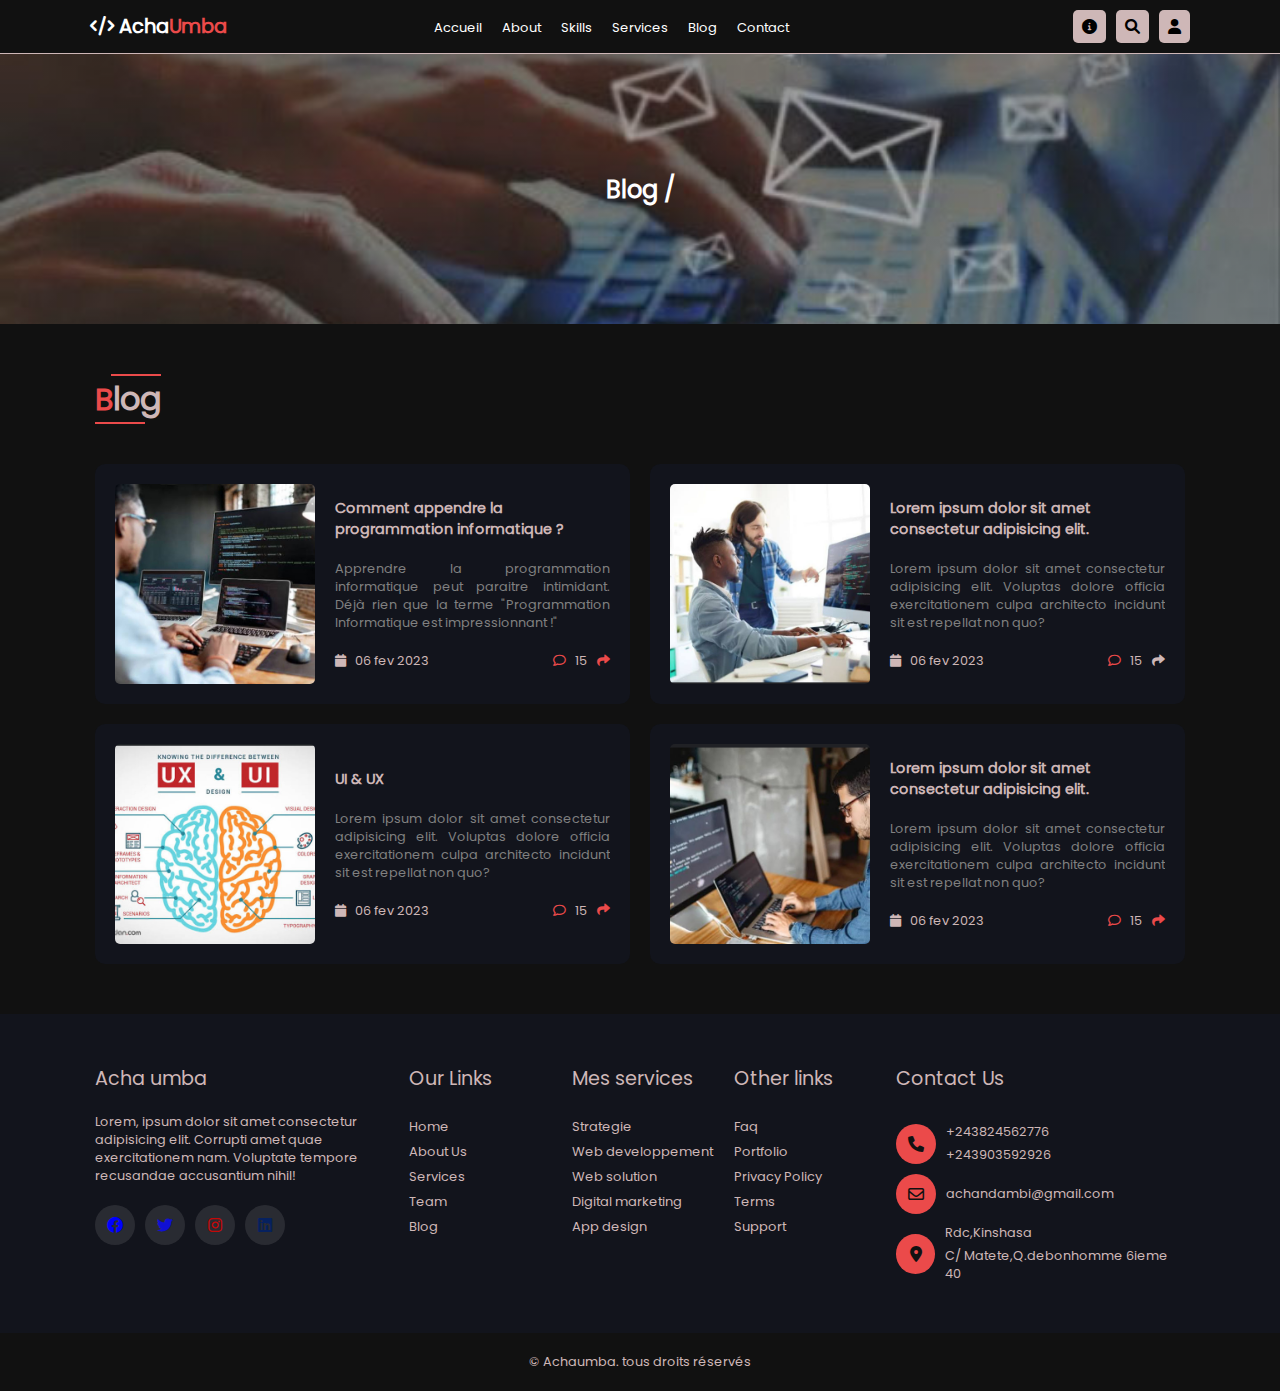
==== pages/blog.html @ 31c4b5e5 "mon site complet" ====
<html lang="en">
<head>
    <meta charset="UTF-8">
    <meta http-equiv="X-UA-Compatible" content="IE=edge">
    <meta name="viewport" content="width=device-width, initial-scale=1.0">
    <title>ACHA UMBA|TECH|Blog</title>
    <link rel="stylesheet" href="./../Font-Awesome-6.x/css/all.css">
    <link rel="stylesheet" href="./../styles/about.css">
    <link rel="stylesheet" href="./../styles/blog.css">
    <link rel="stylesheet" href="./../styles/style.css">
</head>
<body>
    <nav id="nav">
        <a href="./index.html"><h2><i class="fas fa-code"></i>&nbsp;Acha<span class="red">Umba</span></h2></a>
        <ul class="navUl">
            <li class="navbarLi"><a href="./../index.html" class="navLi"> Accueil</a></li>
            <li class="navbarLi"><a href="./about.html" class="navLi">About</a></li>
            <li class="navbarLi"><a href="./skills.html" class="navLi">Skills</a></li>
            <li class="navbarLi"><a href="./service.html" class="navLi">Services</a></li>
            <li class="navbarLi"><a href="./blog.html" class="navLi">Blog</a></li>
            <li class="navbarLi"><a href="./contact.html" class="navLi">Contact</a></li>
            <i class="fa fa-xmark icons-bar xmark"></i>
        </ul>
        <div class="header-right">
            <div class="header-right-row icons-bar">
                <i class="fas fa-bars icons-bar user" id="bars"></i>
            </div>
            <div class="header-right-row">
                <i class="fas fa-info-circle user icon-info-circle"></i>
            </div>
            <div class="header-right-row">
                <i class="fas fa-search user"></i>
            </div>
            <div class="header-right-row">
                <i class="fas fa-user user"></i>
            </div>
        </div>
    </nav>
    <div class="header-login">
        <i class="fa fa-xmark login-xmark"></i>
        <div class="login-wrapper">
            <h2 class="login-h2">LOGIN</h2>
            <input type="text" class="login-input" placeholder="nom..">
            <input type="text" class="login-input" placeholder="mot de passe..">
            <input type="submit" class="login-input submit" value="Envoyer">
            <div class="login-rowSRadio">
                <div class="login-radio">
                    <input type="checkbox" id="check">
                    <P id="check">Remember Me</P>
                </div>
                <span class="login-span" >Forget Passeword <a href="">Click here</a></span>
                <span class="login-span">Don't Have An Account <a href="">Register Now</a></span>
            </div>
        </div>
    </div>
    <div class="top-info">
        <i class="fa fa-xmark icon-xmark"></i>
        <div class="top-info-rows">
            <div class="top-icons">
                <i class="fas fa-phone"></i>
            </div>
            <h3 class="top-info-h3">Nos numeros</h3>
            <p class="info-num">+24380000000</p>
            <p class="info-num">+24380000000</p>
        </div>

        <div class="top-info-rows">
            <div class="top-icons">
                <i class="fas fa-envelope"></i>
            </div>
            <h3 class="top-info-h3">Email Adresse</h3>
            <p class="info-num">achandambi@gmail.com</p>
            <p class="info-num">achandambi@gmail.com</p>
        </div>

        <div class="top-info-rows">
            <div class="top-icons">
                <i class="fas fa-location-dot"></i>
            </div>
            <h3 class="top-info-h3">Adresse</h3>
            <p class="info-num">Matete, debonhomme 40</p>
            <p class="info-num">+24380000000</p>
        </div>
        <div class="top-info-icons">
            <div class="top-icons">
                <i class="fab fa-facebook"></i>
            </div>
            <div class="top-icons">
                <i class="fab fa-instagram"></i>
            </div>
            <div class="top-icons">
                <i class="fab fa-twitter"></i>
            </div>
            <div class="top-icons">
                <i class="fab fa-youtube"></i>
            </div>
        </div>
    </div>
</div>

    <div class="about2">
        <a href="./../index.html" class="about2-accueil">Blog /</a>
    </div>
    <section class="blog">
        <div class="blog-container section">
            <div class="apropos-top">
                <h1 class="aproposH2">Blog</h1>
            </div>
            <div class="blog-wrapper">
                <div class="blog-rows">
                    <div class="blog-left">
                        <img src="./../assets/blog1.jpg" alt="" class="blog-img">
                    </div>
                    <div class="blog-right">
                        <h2 class="blog-h2">Comment appendre la programmation informatique ?
                        </h2>

                        <p class="blog-desc">
                            Apprendre la programmation informatique peut paraitre intimidant. Déjà rien que la terme "Programmation Informatique est impressionnant !"
                        </p>
                        <div class="blog-right-row">
                            <div class="right-row-left">
                                <i class="fa fa-calendar"></i>&nbsp;&nbsp;
                                06 fev 2023
                            </div>
                            <div class="right-row-right">
                                <div class="blog-comment">
                                    <i class="fa-regular fa-comment red"></i>&nbsp;&nbsp;
                                    15
                                </div>
                                <i class="fas fa-share red"></i>
                            </div>
                        </div>
                    </div>
                </div>
                <div class="blog-rows">
                    <div class="blog-left">
                        <img src="./../assets/blog2.jpg" alt="" class="blog-img">
                    </div>
                    <div class="blog-right">
                        <h2 class="blog-h2">Lorem ipsum dolor sit amet consectetur adipisicing elit.
                        </h2>

                        <p class="blog-desc">Lorem ipsum dolor sit amet consectetur adipisicing elit. Voluptas dolore officia exercitationem culpa architecto incidunt sit est repellat non quo?
                        </p>
                        <div class="blog-right-row">
                            <div class="right-row-left">
                                <i class="fa fa-calendar"></i>&nbsp;&nbsp;
                                06 fev 2023
                            </div>
                            <div class="right-row-right">
                                <div class="blog-comment">
                                    <i class="fa-regular fa-comment red"></i>&nbsp;&nbsp;
                                    15
                                </div>
                                <i class="fas fa-share"></i>
                            </div>
                        </div>
                    </div>
                </div>
                <div class="blog-rows">
                    <div class="blog-left">
                        <img src="./../assets/blog3.jpg" alt="" class="blog-img">
                    </div>
                    <div class="blog-right">
                        <h2 class="blog-h2">UI & UX
                        </h2>

                        <p class="blog-desc">Lorem ipsum dolor sit amet consectetur adipisicing elit. Voluptas dolore officia exercitationem culpa architecto incidunt sit est repellat non quo?
                        </p>
                        <div class="blog-right-row">
                            <div class="right-row-left">
                                <i class="fa fa-calendar"></i>&nbsp;&nbsp;
                                06 fev 2023
                            </div>
                            <div class="right-row-right">
                                <div class="blog-comment">
                                    <i class="fa-regular fa-comment red"></i>&nbsp;&nbsp;
                                    15
                                </div>
                                <i class="fas fa-share red"></i>
                            </div>
                        </div>
                    </div>
                </div>
                <div class="blog-rows">
                    <div class="blog-left">
                        <img src="./../assets/blog4.jpg" alt="" class="blog-img">
                    </div>
                    <div class="blog-right">
                        <h2 class="blog-h2">Lorem ipsum dolor sit amet consectetur adipisicing elit.
                        </h2>

                        <p class="blog-desc">Lorem ipsum dolor sit amet consectetur adipisicing elit. Voluptas dolore officia exercitationem culpa architecto incidunt sit est repellat non quo?
                        </p>
                        <div class="blog-right-row">
                            <div class="right-row-left">
                                <i class="fa fa-calendar"></i>&nbsp;&nbsp;
                                06 fev 2023
                            </div>
                            <div class="right-row-right">
                                <div class="blog-comment">
                                    <i class="fa-regular fa-comment red"></i>&nbsp;&nbsp;
                                    15
                                </div>
                                <i class="fas fa-share red"></i>
                            </div>
                        </div>
                    </div>
                </div>
            </div>
        </div>
    </section>
    <!--Footer -->
    <footer>
        <div class="footer section">
            <div class="footer-left">
                <h2 class="footer-h2">Acha umba</h2>
                <p class="footer-desc">Lorem, ipsum dolor sit amet consectetur adipisicing elit. Corrupti amet quae exercitationem nam. Voluptate tempore recusandae accusantium nihil!
                </p>
                <div class="footer-left-row">
                    <div class="footer-left-icons">
                        <i class="fab fa-facebook footer-icon1 face"></i>
                    </div>
                    <div class="footer-left-icons">
                        <i class="fab fa-twitter footer-icon1 twitter" ></i>
                    </div>
                    <div class="footer-left-icons">
                        <i class="fab fa-instagram footer-icon1 insta"></i>
                    </div>
                    <div class="footer-left-icons">
                        <i class="fab fa-linkedin linke footer-icon1"></i>
                    </div>
                </div>
            </div>
            <div class="footer-center">
                <h2 class="footer-h2">Our Links</h2>
                <ul class="footer-ul">
                    <li><a href="" class="footerLi">Home</a></li>
                    <li><a href="" class="footerLi">About Us</a></li>
                    <li><a href="" class="footerLi">Services</a></li>
                    <li><a href="" class="footerLi">Team</a></li>
                    <li><a href="" class="footerLi">Blog</a></li>
                </ul>
            </div>
            <div class="footer-center1">
                <h2 class="footer-h2">Mes services</h2>
                <ul class="footer-ul">
                    <li><a href="" class="footerLi">Strategie</a></li>
                    <li><a href="" class="footerLi">Web developpement</a></li>
                    <li><a href="" class="footerLi">Web solution</a></li>
                    <li><a href="" class="footerLi">Digital marketing</a></li>
                    <li><a href="" class="footerLi">App design</a></li>
                </ul>
            </div>
            <div class="footer-center2">
                <h2 class="footer-h2">Other links</h2>
                <ul class="footer-ul">
                    <li><a href="" class="footerLi">Faq</a></li>
                    <li><a href="" class="footerLi">Portfolio</a></li>
                    <li><a href="" class="footerLi">Privacy Policy</a></li>
                    <li><a href="" class="footerLi">Terms</a></li>
                    <li><a href="" class="footerLi">Support</a></li>
                </ul>
            </div>
            <div class="footer-right">
                <h2 class="footer-h2">Contact Us</h2>
                <div class="footer-right-icons">
                    <div class="footer-rond-icon">
                        <i class="fa-solid fa-phone footer-icon"></i>
                    </div>
                    <div class="footer-num">
                        <span class="footer-span-num">+243824562776</span>
                        <span class="footer-span-num">+243903592926</span>
                    </div>
                </div>
                <div class="footer-right-icons">
                    <div class="footer-rond-icon">
                        <i class="fa-regular fa-envelope footer-icon"></i>
                    </div>
                    <div class="footer-num">
                        <span class="footer-span-num">achandambi@gmail.com</span>
                    </div>
                </div>
                <div class="footer-right-icons">
                    <div class="footer-rond-icon">
                        <i class="fa fa-location-dot footer-icon red"></i>
                    </div>
                    <div class="footer-num">
                        <span class="footer-span-num">Rdc,Kinshasa</span>
                        <span class="footer-span-num">C/ Matete,Q.debonhomme 6ieme 40</span>
                    </div>
                </div>
            </div>
        </div>
        <div class="footer-bottom">
            <p class="footer-copy">&#169 Achaumba. tous droits réservés</p>
        </div>
     </footer>
    <script src="./../js/script.js"></script> 
</body>
</html>
---- styles/about.css ----
.about2{
    height: 30%;
    display: flex;
    align-items: center;
    justify-content: center;
    background: linear-gradient(rgba(0, 0, 0, 0.384), rgba(0, 0, 0, 0.322) ), url('./../assets/about.jpg') no-repeat;
    background-position: center;
    background-size: cover;
}
.about2-accueil{
    font-size: 1.5rem;
    font-weight: 700;
    color: var(--white);
}
.about2-accueil:hover{
    color: var(--first-color);
}
.about2-container{
    margin: 50px 0;
}
---- styles/blog.css ----
.blog-wrapper{
    display: grid;
    grid-template-columns: repeat(2, 1fr);
    gap: 20px;
}
.blog-rows{
    display: flex;
    align-items: center;
    gap: 20px;
    padding: 20px;
    background: #12141c;
    border-radius: 10px;
    cursor: pointer;
}
.blog-img{
    height: 200px;
    width: 200px;
    object-fit: cover;
    border-radius: 5px;
}
.blog-right{
    display: flex;
    flex-direction: column;
    gap: 20px;
}
.blog-h2{
    font-size: .9rem;
    color: var(--text-color);
}
.blog-desc{
    font-size: .8rem;
    text-align:justify;
    color: gray;
    display: -webkit-box;
    -webkit-line-clamp: 5;
    -webkit-box-orient: vertical;
    overflow: hidden;
}
.blog-right-row{
    display: flex;
    align-items: center;
    justify-content: space-between;
}
.right-row-left{
    color: var(--text-color);
    font-size: .8rem;
}
.right-row-right{
    color: var(--text-color);
    font-size: .8rem;
    display: flex;
    align-items: center;
    gap: 10px;
}


@media screen and (max-width: 768px){
    .blog-rows{
        display: flex;
        flex-direction: column;
        align-items: center;
        gap: 20px;
        padding: 20px;
        background: #12141c;
        border-radius: 10px;
    }
    .blog-img{
        height: 200px;
        width: 290px;
        object-fit: cover;
        border-radius: 5px;
    }
}
@media screen and (max-width: 568px){
    .blog-rows{
        padding: 10px;
    }
    .blog-img{
        width: 200px;

    }
}
@media screen and (max-width: 414px){
    .blog-wrapper{
        grid-template-columns: repeat(1, 1fr);
    }
    .blog-img{
        width: 320px;

    }
    .blog-rows{
        padding: 20px;
    }
}
---- styles/style.css ----
@font-face {
    font-family: "Poppins";
    src: url("./../fonts/Poppins-Regular.ttf");
}

*{
    padding: 0;
    margin: 0;
    box-sizing: border-box;
    font-family: 'Poppins';
}

:root{
    --first-color : #eb4a4a;
    --text-color: rgb(206, 183, 183);
    --bg: #111;
   --white: #fff;

    --font-text: 13px;
}

h1,h3{
    color: var(--text-color);
}
p{
    color: var(--text-color);
}
body{
    background: var(--bg);
}
a{
    text-decoration: none;
}
ul{
    list-style: none;
}
img{
    width: 100%;
    height: auto;
}
.red{
    color: var(--first-color);
}
.noir{
    color: var(--bg);
}
.section{
    width: 100%;
    max-width: 1090px;
    margin: 0 auto;
    padding: 50px 0;
    overflow: hidden;
}
header{
    overflow: hidden;
    width: 100%;
    position: relative;
}
.header-container::before{
    content: '';
    position: absolute;
    left:0;
    top: -50;
    width: 100px;
    height: 100px;
    background: var(--first-color);
    border-radius: 50%;
}
.header-container::after{
    content: '';
    position: absolute;
    right:0;
    top: -50;
    width: 100px;
    height: 100px;
    border-radius: 50%;
    background: var(--first-color);
}
.header-container{
    max-width: 1090px;
    margin: 0 auto;
    color: var(--text-color);
}
nav{
    display: flex;
    align-items: center;
    justify-content: space-between;
    padding: 10px 90px;
    border-bottom: 0.7px solid var(--text-color);
    position: sticky;
    top: 0;
    background: var(--bg);
    z-index: 122;
}
nav.navbar{
    background: var(--first-color);
    color: var(--bg);
    transition: 0.4s;
}
nav h2{
    color: var(--white);
}
.navUl{
    display: flex;
    align-items: center;
    gap: 20px;
    width: 20%;
}
.navLi{
    color: var(--white)!important;
    font-size: 13px;
    padding: 10px 0;
    transition: .5s;
}
.navLi:hover{
    border-bottom: 2px solid var(--first-color);
}
a{
    color: var(--white);
    font-size: 13px;
}
.header-right{
    display: flex;
    align-items: center;
    justify-content: flex-end;
    gap: 10px;
    width: 30%;
}
.header-right-row{
    background: var(--text-color);
    padding: 4px;
    border-radius: 5px;
}
.user{
    font-size: 15px;
    padding: 5px;
    cursor: pointer;
}
.xmark{
    display: none;
}
.sign{
    padding: 8px 10px;
    background: var(--first-color);
    border-radius: 5px;
}
.icons-bar{
    display: none;
    cursor: pointer;
}

.navbar{
    background: var(--first-color);
    color: var(--white);
}

/*Login*/
.header-login{
    position:fixed;
    display: none;
    width: 100%;
    height: 100%;
    background: rgba(0, 0, 0, 0.664);
    z-index: 11;
    align-items: center;
    justify-content: center;
}
.toggleBtn{
    display: flex;
}
.login-xmark{
    position: absolute;
    top:50px;
    right: 50px;
    color: var(--first-color);
    font-size: 20px;
    cursor: pointer;
}
.login-xmark:hover{
    color: var(--white);
}
.login-wrapper{
    border-radius: 5px;
    width: 300px;
    background: var(--white);
    display: flex;
    flex-direction: column;
    padding: 20px;
    gap: 10px;
    border: 2px solid var(--first-color);
}
.login-wrapper .login-h2{
    font-size: 1.5rem;
    text-align: center;
}
.login-h2::first-letter{
    color: var(--first-color);
}
.login-input{
    padding: 6px 10px;
    outline: none;
    border: none;
    border-radius: 5px;
    border: 1px solid rgb(214, 211, 211);
    font-size: 11px;
}
.submit{
    background: var(--first-color);
    color: var(--white);
    cursor: pointer;
    height: 35px;
}
.submit:hover{
    background: transparent;
    border: 1px solid var(--first-color);
    color: var(--first-color);
}
.login-rowSRadio{
    display: flex;
    flex-direction: column;
    gap: 5px;
}
.login-radio{
    display: flex;
    align-items: center;
    gap: 5px;
    cursor: pointer;
}
.login-radio p{
    font-size: 10px;
    color: #000;
}
.login-rowSRadio p,.login-span{
    font-size: 10px;
    color: gray;
}
.login-rowSRadio a{
    color: #000;
    font-weight: 500;
    text-decoration:underline;
}
.login-rowSRadio a:hover{
    color:red;
}

/*Info*/
.top-info{
    position: fixed;
    width: 50%;
    height:100vh;
    top: 0px;
    right: 0;
    background:var(--first-color);
    display: none;
    flex-direction: column;
    align-items: center;
    justify-content: center;
    transition: .5s;
    z-index: 11;
}
.topInfo.icon-info-circleUp{
    display: flex;
}
.icon-xmark{
    position: absolute;
    top: 70px;
    right: 20px;
    cursor: pointer;
    color: black;
}
.icon-xmark:hover{
    color: var(--white);
}
.top-info-rows{
    display: flex;
    flex-direction: column;
    align-items: center;
    padding-top: 20px;
}
.top-info-h3{
    font-size: 1.2rem;
    color: var(--bg);
}
.info-num{
    color: var(--white);
    font-size: 13px;
    line-height: 2;
    letter-spacing: 1;
}
.top-info-icons{
    display: flex;
    justify-content: center;
    width: 100%;
    gap: 10px;
    margin: 10px 0;
}
.top-icons{
    padding: 10px;
    background: rgba(128, 128, 128, 0.185);
    border-radius: 5px;
    cursor: pointer;
}

/*Header*/
.header-center{
    display: flex;
    gap: 40px;
    height: 90%;
    align-items: center;
}
.header-center-left{
    flex: 1;
    width: 100%;
    display: flex;
    flex-direction: column;
    justify-content: center;
    gap: 25px;
}
.header-h1{
    letter-spacing: 5;
    position: relative;
}
.header-h1::before{
    content: '';
    position: absolute;
    left: 35%;
    top: 65%;
    height: 2px;
    width: 35%;
    background: var(--first-color);
}
.header-h2{
    color: rgb(193, 233, 193);
    letter-spacing: 1.5;
    height: 60px;
}
.header-desc{
    font-size: 14px;
    line-height: 1.7;
    letter-spacing: 1.5;
    text-align: justify;
    color: rgb(206, 183, 183);
}
.header-desc::first-letter{
    font-size: 20px;
    color: var(--first-color);
    font-weight: 600;
}
.header-rows{
    display: flex;
    align-items: center;
    gap: 20px;
}
.header-btn{
    padding: 10px;
    background: var(--first-color);
    width: 160px;
    display: flex;
    align-items: center;
    justify-content: center;
    border-radius: 5px;
    gap: 10px;
    font-size: 13px;
    color: var(--white);
}
.header-icons-rows{
    display: flex;
    align-items: center;
    justify-content: space-between;
}
.header-icon{
    display: flex;
    align-items: center;
    gap: 10px;
}
.face{
    color: blue;
    font-size: 30px;
}
.tube{
    color: var(--first-color);
    font-size: 30px;
}
.twitter{
    color:rgb(16, 16, 212);
    font-size: 30px;
    cursor: pointer;
}
.insta{
    color:rgb(196, 8, 8);
    font-size: 30px;
    cursor: pointer;
}
.linke{
    color:rgb(6, 33, 95);
    font-size: 30px;
    cursor: pointer;
}
.github{
    color: rgb(136, 122, 122);
    font-size: 30px;
    cursor: pointer;
}
.reseau{
    font-size: 14px;
    letter-spacing: 1;
    color: rgb(206, 183, 183);
}
.header-center-right{
    flex: 1;
}
.header-img{
    width: 100%;
}

/*A propos*/
.apropos-top{
    position: relative;
    display: flex;
    align-items: center;
    height: 50px;
    width: max-content;
    margin-bottom: 40px;
}
.aproposH2::first-letter{
    font-size: 30px;
    color: var(--first-color);
    font-weight: 600;
}

.apropos-top::before{
    content:'';
    position: absolute;
    bottom: 0;
    left: 0;
    height: 2px;
    width: 50px;
    background: var(--first-color);
}
.apropos-top::after{
    content:'';
    position: absolute;
    top: 0;
    right: 0;
    height: 2px;
    width: 50px;
    background: var(--first-color);
}
.apropos-row{
    display: flex;
    justify-content: space-between;
    gap: 20px;
}
.apropos-left{
    flex: 1;
    width: 100%;
    display: flex;
    flex-direction: column;
    justify-content: center;
    gap: 20px;
}
.aproposUl{
    display: grid;
    grid-template-columns: repeat(2, 1fr);
    gap: 10px;
}
.aproposLi{
    display: flex;
    align-items: center;
    gap: 10px;
}
.aproposLi a{
    color: var(--text-color);
    font-size: 15px;
}
.round{
    height: 5px;
    width: 5px;
    background: var(--first-color);
}
.apropos-right{
    flex: 1;
    position: relative;
}
.apropos-img{
    border-radius: 5px;
    width: 80%;
}
.apropos-right::before{
    content: '';
    position: absolute;
    width: 75%;
    height: 100%;
    bottom: -30px;
    right: 80px;
    border: 1px solid var(--first-color);
    z-index: -1;
    border-radius: 5px;
}

/*Skills*/
.skills-wrapper{
    display: flex;
    justify-content: space-between;
    flex-direction: row-reverse;
    gap: 40px;
    width: 100%;
}
.skills-left{
    flex: 1;
}
.skills-desc{
    font-size: .8rem;
    padding: 10px 0;
}
.skills-h2{
    color: var(--text-color);
}
.skills-h2::first-letter{
    font-size: 30px;
    color: var(--first-color);
    font-weight: 600;
}
.skills-desc{
    font-size: .8rem;
    line-height: 1.6;
}
.skills-left-bottom{
   display: flex;
   flex-direction: column;
}
.skills-rows{
    position: relative;
    display: flex;
    flex-direction: column;
    justify-content: space-between;
    background: #12141c;
    height: 40px;
    margin: 20px 0;
    border-radius: 10px;
    overflow: hidden;
}
.skills-wrapper-row{
    display: flex;
    padding: 0 20px;
    justify-content: space-between;
}
.skills-row{
    display: flex;
    align-items: center;
    gap: 10px;
}
.skills-icon{
    font-size: 1.4rem!important;
}
.skills-span, .skills-icon, .skills-pourcent{
    color: var(--text-color);
    font-size: .8rem;
}
.skills-bar{
    width: 80%;
    height: 5px;
    background: var(--first-color);
}
.skills-css{
    width: 67%;
}
.skills-java{
    width: 59%;
}
.skills-react{
    width: 58%;
}
.skills-node{
    width: 59%;
}
.mongo{
    width:55%;
}
.skills-right{
    flex: 1;
    position: relative;
    display: flex;
    justify-content: center;
}
.skills-img{
    width: 80%;
    object-fit: cover;
    border-radius: 10px;
    height: auto;
}
.skills-right::before{
    content: '';
    position: absolute;
    width: 75%;
    height: 100%;
    bottom: -27px;
    right: 18px;
    border: 1px solid var(--first-color);
    z-index: -2;
    border-radius: 5px;
}

/*Service*/
.serviceRows{
    display: grid;
    grid-template-columns: repeat(auto-fit, minmax(300px, auto));
    align-items: center;
    text-align: center;
    gap: 2rem;
    margin-top: 5rem;
    flex-wrap: wrap;
}
.serviceRow{
    padding: 40px;
    background: #12141c;
    border-top: 5px solid transparent;
    transition: all .40s ease;
    cursor: pointer;
    border-radius: 0.5rem;
    display: flex;
    flex-direction: column;
    align-items: center;
    justify-items: center;
}
.serviceRow:hover{
    transform: scale(1.01) translateY(-5px);
    border-top: 5px solid var(--first-color);
}
.serviceIcons{
    height: 80px;
    width: 80px;
    border-radius: 50%;
    display: flex;
    align-items: center;
    justify-content: center;
    background: var(--bg);
}
.serviceIcon{
    font-size: 25px;
}
.serviceH3{
    font-size: 20px;
    font-weight: 600;
    margin: 15px 0;
    transition: all .40s ease;
    color: gray;
}
.service-desc{
    color: var(--text-color);
    text-align: center;
    font-size: .9rem;
    line-height: 1.7;
    letter-spacing: 1.4;
}
.service-desc::first-letter{
    font-size: 16px;
    color: var(--first-color);
    font-weight: 600;
}

/*Work*/
.swiper{
    height: 64vh;
    width: 100%;
}
.work-wrapper{
    margin: 0 auto;
    width: 90%;
}
.work-row{
    display: flex;
    align-items: center;
    gap: 40px;
}
.work-left{
    flex: 0.8;
}
.work-right{
    flex: 1;
    display: flex;
    flex-direction: column;
    justify-content: center;
    gap: 20px;
    width: 100%;
    height: 60%;
}
.work-h2{
    color: var(--text-color);
}
.work-desc{
    width: 80%;
    font-size: .9rem;
    line-height: 1.5;
    text-align: justify;
}
.work-btn{
    max-width: max-content;
    padding: 10px 15px;
    color: var(--white);
    background: var(--first-color);
    border-radius: 5px;
}
.swiper-button-next{
    position: absolute;
    right: 1px;
    color: var(--first-color);
}
.swiper-button-prev{
    position: absolute;
    left: -2px;
    color: var(--first-color);
}
.swiper-button-next:hover{
    color: #883f3f;
}.swiper-button-prev:hover{
    color: #883f3f;
}

/*NewLetter*/
.newLetter{
    background: linear-gradient(rgba(0, 0, 0, 0.466), rgba(153, 24, 46, 0.692)), url(../assets/skills.jpg) no-repeat;
    background-position: center;
    background-size: cover;
    height: 30vh;
    padding: 20px;
    width: 100%;
    display: flex;
    align-items: center;
    justify-content: center;
    margin: 50px 0;
}
.newLetter-container{
    display: flex;
    flex-direction: column;
    align-items: center;
    justify-content: center;
}
.newLetter-h2{
    font-size: 1.5rem;
    font-weight: 700;
    color: var(--white);
    margin-bottom: 20px;
}
.newLetter-h2::first-letter{
    font-size: 30px;
    color: var(--first-color);
    font-weight: 600;
}
.newLetter-form{
    display: flex;
    align-items: center;
    justify-content: center;
    width: 100%;
    margin-bottom: 20px;
}
.newLetter-input{
    width: 35%;
    border-top-left-radius: 5px;
    border-bottom-left-radius: 5px;
    padding: 10px;
    border: none;
    background: lightgray;
    outline: none;
}
.newLetter-submit{
    padding: 10px;
    border: none;
    background: var(--first-color);
    color: rgb(247, 235, 235);
    font-weight: 400;
    border-top-right-radius: 5px;
    border-bottom-right-radius: 5px;
    font-size: .8rem;
    cursor: pointer;
}
.newLetterIcons{
    display: flex;
    align-items: center;
    gap: 20px;
}
.newRowIcon{
    height: 50px;
    width: 50px;
    display: flex;
    align-items: center;
    justify-content: center;
    border-radius: 50%;
    background: rgba(0, 0, 0, 0.322);
}
.newLetterIcon{
    font-size: 1.5rem;
    cursor: pointer;
}
.newLetterIcon:hover{
    transform: scale(1.1);
}
.what{
    color: green;
}

/* Temoignage */
.swiper-container{
    margin: 100px 0px;
    width: 333px;
    height: 30%;
    position: relative;
}
.swiper-slide2{
    display: flex;
    flex-direction: column;
    gap: 20px;
    background: #12141c;
    padding: 20px;
    border-radius: 5px;
}
.temoignage-top{
    display: flex;
    align-items: center;
    justify-content: space-between;
}
.temoignage-top-left{
    display: flex;
    align-items: center;
    gap: 10px;
}
.temoignage-img{
    height: 40px;
    width: 40px;
    object-fit: cover;
    border-radius: 50%;
}
.temoignage-noms{
    display: flex;
    flex-direction: column;
    gap: 5px;
}
.temoignage-h4{
    color: var(--first-color);
    font-size: .9rem;
    font-weight: 500;
}
.temoignage-client{
    font-size: .8rem;
    color: gray;
}
.temoignage-top-right{
    display: flex;
    align-items: center;
}
.star{
    color: rgb(255, 153, 0);
}
.starWhite{
    color: lightgray;
}
.temoignage-desc{
    font-size: .8rem;
    text-align: justify;
    line-height: 1.9;
}

/*Footer */
footer{
    background: #12141c;
}
.footer{
    display: flex;
    gap: 10px;
}
.footer-left{
    flex: 2;
}
.footer-h2{
    color: var(--text-color);
    font-weight: 500;
    font-size: 1.2rem;
    margin-bottom: 20px;
}
.footer-desc{
    font-size: .8rem;
    color: var(--text-color);
    padding-bottom: 20px;
}
.footer-left-row{
    display: flex;
    align-items: center;
    gap: 10px;
}
.footer-left-icons{
    height: 40px;
    width: 40px;
    display: flex;
    align-items: center;
    justify-content: center;
    background: rgba(211, 211, 211, 0.123);
    border-radius: 50%;
}
.footer-center{
    flex: 1;
}
.footer-ul{
    display: flex;
    flex-direction: column;
}
.footerLi{
    width: 100%;
    color: var(--text-color);
}

.footer-center1{
    flex: 1;
}
.footer-center2{
    flex: 1;
}
.footer-right{
    flex: 1.9;
    display: flex;
    flex-direction: column;
    gap: 10px;
}
.footer-right-icons{
    display: flex;
    align-items: center;
    gap: 10px;
}
.footer-rond-icon{
    background: var(--first-color);
    color: var(--white);
    display: flex;
    align-items: center;
    justify-content: center;
    height: 40px;
    width:  40px;
    border-radius: 50%;
}
.footer-icon1{
    font-size: 1rem;
}
.footer-icon{
    color: var(--bg);
    font-size: 1rem;
}
.footer-num{
    display: flex;
    flex-direction: column;
    gap: 5px;
}
.footer-span-num{
    color: var(--text-color);
    font-size: .8rem;

}
.footer-bottom{
    background: var(--bg);
    padding: 20px;
}
.footer-copy{
    text-align: center;
    font-size: .8rem;
}


/* scrolluP */
.scrollup{
    position: fixed;
    right: 1rem;
    bottom: -20%;
    background-color: var(--first-color);
    opacity: .8;
    padding: 6px .5rem;
    border-radius: .4rem;
    z-index: 10;
    transition: .4s;
}

.scrollup:hover{
    background-color: var(--first-color);
}
.scrollup-icon{
    font-size: 1.5rem;
    color: #FFF;
}
.show-scroll{
    bottom: 5rem;
}

/* scroll bar */
::-webkit-scrollbar{
    width: .60rem;
    background: rgb(179, 111, 111);
    border-radius: .5rem;
}
::-webkit-scrollbar-thumb{
    background: rgb(145, 49, 49);
    border-radius: .5rem;

}
::-webkit-scrollbar-thumb:hover{
    background: var(--text-color);
}

@media screen and (max-width: 992px){
    .section{
        width: 100%;
        max-width: 955px;
        margin: 0 auto;
        padding: 50px 0;
    }
    nav{
        width: 100%;
        padding: 10px 20px;
    }
    .header-center{
        width: 950px;
    }
    .header-h1::before{
        top: 69%;
        left: 43%;
    }
   .apropos-container{
    width: 950px;
   }
   .apropos-img{
    border-radius: 5px;
    width: 95%;
    }
    .apropos-right::before{
    content: '';
    position: absolute;
    width: 90%;
    height: 100%;
    bottom: -20px;
    right: 4px;
    border: 1px solid var(--first-color);
    z-index: -1;
    border-radius: 5px;
    }
    .skills-wrapper{
    display: flex;
    gap: 20px;
    width: 100%;
    }
    .skills-right::before{
    content: '';
    position: absolute;
    width: 90%;
    height: 100%;
    bottom: -20px;
    right: 4px;
    border: 1px solid var(--first-color);
    z-index: -1;
    border-radius: 5px;
    }
    .skills-img{
        border-radius: 5px;
        width: 93%;
    }
    .footer-desc{
        font-size: .8rem;
    }
    .footer-icon{
        color: var(--bg);
        font-size: .9rem;
    }
}

@media screen and (max-width: 768px){
    .section{
        width: 685px;
        margin: 0 auto;
        padding: 50px 0;
        overflow: hidden;
    }
    nav{
        width: 100%;
        padding: 10px;
        padding: 10px 40px;
    }
    .navUl{
        position: absolute;
        width: 40%;
        right: 0;
        top: 55px;
        height: 100vh;
        display: none;
        flex-direction: column;
        align-items: center;
        justify-content: center;
        gap: 40px;
        background: var(--first-color);
        z-index: 11;
    }
    .navLi{
        display: flex;
        align-items: center;
        justify-content: center;
        font-size: 1rem;
        height: 2rem;
        width: 10rem;
        line-height: 2rem;
        border-radius: 5rem;
        background: var(--bg);
        text-align: center;
        animation: navbar .5s linear backwards;
    }
    .navLi:hover{
        letter-spacing: 2px!important;
    }

    @keyframes navbar{
        0%{
            transform: translateY(-100rem);
        }
    }
    .navLi:nth-child(1){
        animation-delay: .2s;
    }
    .navLi:nth-child(2){
        animation-delay: .4s;
    }
    .navLi:nth-child(3){
        animation-delay: .6s;
    }
    .navLi:nth-child(4){
        animation-delay: .8s;
    }
    .navLi:nth-child(5){
        animation-delay: .1s;
    }

    .xmark{
        display: block;
        position: absolute;
        top: 20px;
        right: 20px;
        cursor: pointer;
        color: var(--bg)!important;
    }
    .icons-bar{
        display: block;
    }
    .header-h1::before{
        top: 69%;
        left: 28%;
    }
    .header-center{
        display: flex;
        flex-direction: column-reverse;
        height: 100%;
        gap: 10px;
    }
    .header-img{
        width: 90%;
    }
    .header-icons-rows{
        display: grid;
        grid-template-columns: repeat(2,1fr);
        gap: 20px;
    }
    .apropos-row{
        flex-direction: column-reverse;
        align-items: center;
    }
    .apropos-left{
        margin: 40px 0;
        gap: 15px;
    }
    .header-desc{
       width: 97%;
    }
    .aproposUl{
        width: 90%;
    }
    .skills-h2{
        margin: 20px 0;
    }
    .skills-wrapper{
        display: flex;
        flex-direction: column-reverse;
        gap: 20px;
        width: 100%;
    }
    .skills-img{
        width: 80%;
    }
    .skills-right::before{
        width: 80%;
        bottom: -20px;
        right: 40px;
    }
    .newLetter-input{
        width: 35%;
        border-radius: 5px;
        padding: 8px 10px;
        border: none;
        background: lightgray;
        outline: none;
    }
    .newRowIcon{
        height: 40px;
        width: 40px;
    }
    .newLetterIcon{
        font-size: 1.2rem;
        cursor: pointer;
    }
    .footer{
        display: grid;
        grid-template-columns: repeat(3,1fr);
    }
    .footerLi{
        font-size: .9rem;

    }
    .footer-right{
        flex: 2;
    }
    .footer-rond-icon{
        background: var(--first-color);
        color: var(--white);
        display: flex;
        align-items: center;
        justify-content: center;
        height: 30px;
        width:  30px;
        border-radius: 50%;
    }
}
@media screen and (max-width: 568px){
    .section{
        width: 500px;
        margin: 0 auto;
        padding: 50px 0;
        overflow: hidden;
    }
    nav{
        padding: 10px 20px;
    }
    nav h2{
        font-size: 1rem;
    }
    .top-info{
        width: 60%;
    }
    .header-h1::before{
        left: 38%;
    }
    .header-center-right{
        margin: 0 auto;
        display: flex;
        justify-content: center;
    }
    .header-center .header-desc{
        width: 100%;
     }
    .header-img{
        width: 69%;
        object-fit: cover;
    }
    .apropos-img{
        width: 90%;
        height: auto;
    }
    .apropos-right::before{
        content: '';
        position: absolute;
        width: 90%;
        height: 100%;
        bottom: -20px;
        right: 20px;
        border: 1px solid var(--first-color);
        z-index: -1;
        border-radius: 5px;
    }

    .swiper{
        height: 70vh;
    }
    .work-wrapper{
        margin: 0 auto;
        width: 95%;
    }
    .work-row{
        flex-direction: column;
        gap: 10px;
    }
    .swiper-button-next,.swiper-button-prev{
        display: none;
    }
    .newLetter-h2{
        font-size: 1.1rem;
    }
    .newLetter-input{
        width: 35%;
        border-top-left-radius: 5px;
        border-bottom-left-radius: 5px;
        padding: 8px;
    }
    .footer{
        grid-template-columns: repeat(2, 1fr);
    }  
}
@media screen and (max-width: 414px){
    .section{
        width: 360px;
        margin: 0 auto;
        padding: 50px 0;
        overflow: hidden;
    }
    .header-h2{
        margin-bottom: 20px;
    }
    .navUl{
        width: 50%;
    }
    .header-h1::before{
        content: '';
        position: absolute;
        left: 50%;
        top: 65%;
        height: 2px;
        width: 35%;
        background: var(--first-color);
    }
    .header-img{
        width: 76%;
    }
    .newLetter-input{
        width: 60%;
        padding: 5px;

    }
    .newLetter-submit{
        padding: 5px;
    }
    .footer{
        gap: 25px;
    }

}
@media screen and (max-width: 390px){
    .section{
        width: 100%;
        max-width: 355px;
        overflow: hidden;
    }
    .header-center{
        height: auto;
    }
}
@media screen and (max-width: 375px){

    .swiper{
        height: auto;
    }
    .work-row{
        gap: 10px;
    }
  
}
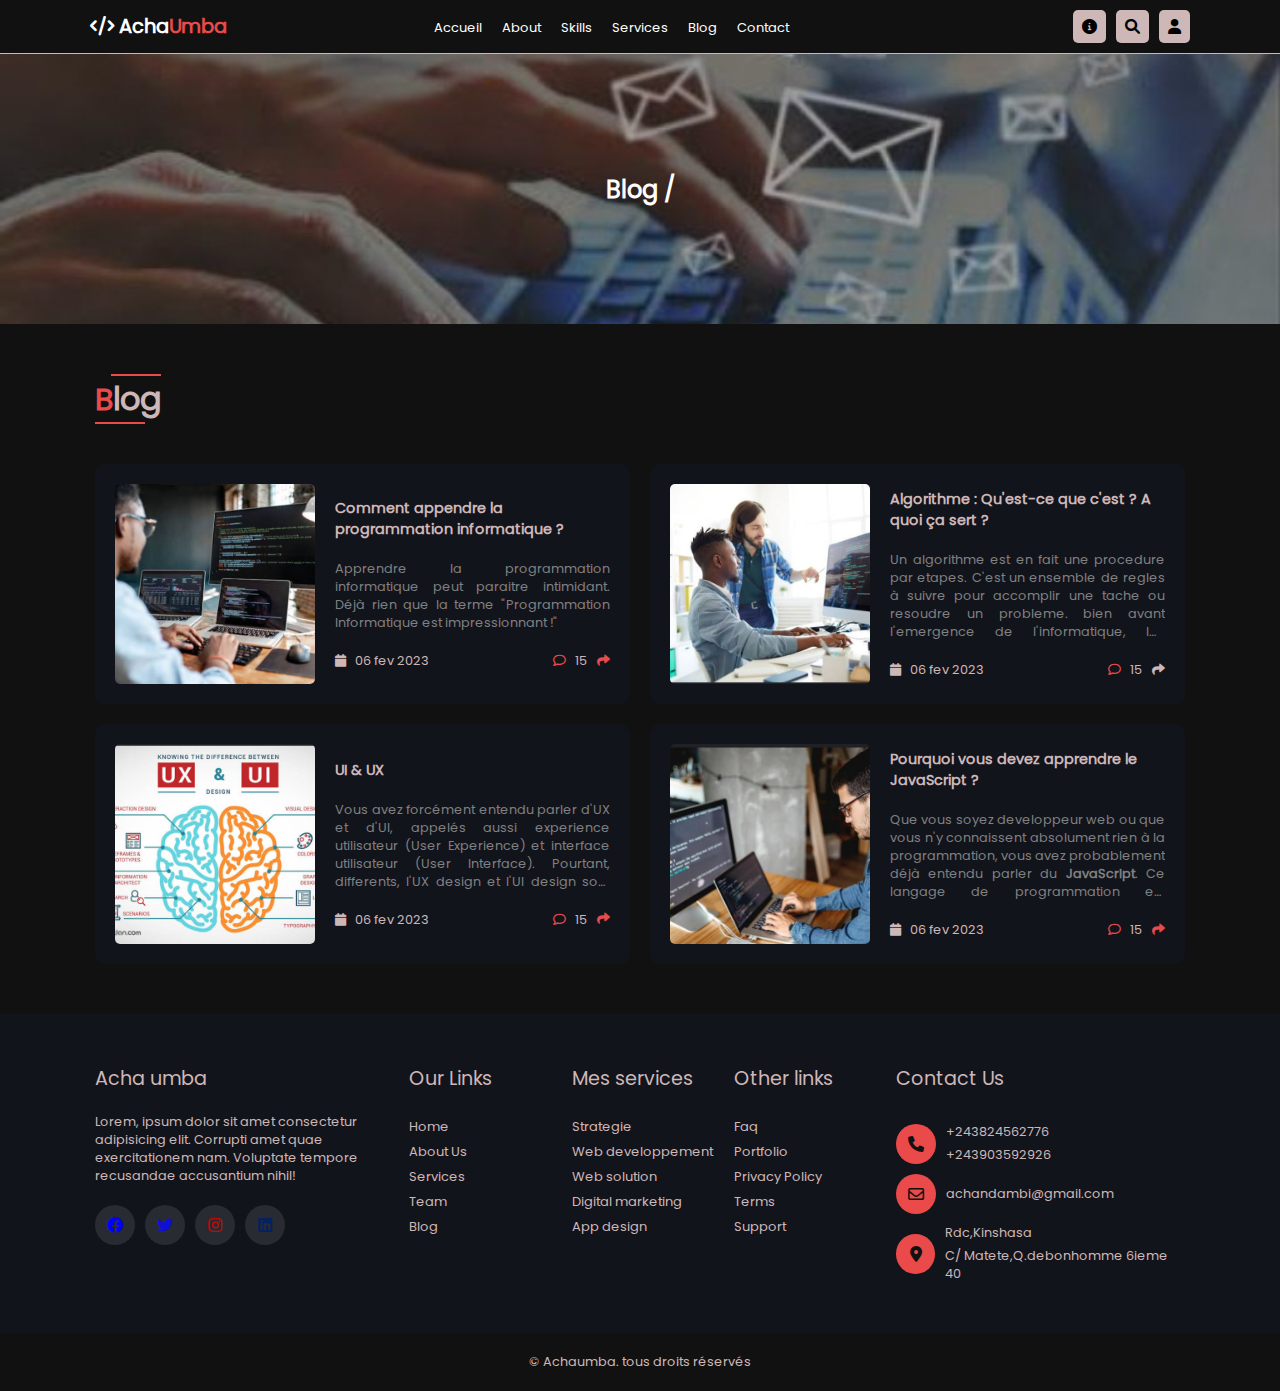
==== commit b9439a54: "commit" ====
--- a/pages/blog.html
+++ b/pages/blog.html
@@ -138,10 +138,12 @@
                         <img src="./../assets/blog2.jpg" alt="" class="blog-img">
                     </div>
                     <div class="blog-right">
-                        <h2 class="blog-h2">Lorem ipsum dolor sit amet consectetur adipisicing elit.
+                        <h2 class="blog-h2">Algorithme : Qu'est-ce que c'est ? A quoi ça sert ?
                         </h2>
 
-                        <p class="blog-desc">Lorem ipsum dolor sit amet consectetur adipisicing elit. Voluptas dolore officia exercitationem culpa architecto incidunt sit est repellat non quo?
+                        <p class="blog-desc">Un algorithme est en fait une procedure par etapes. C'est un ensemble de regles à suivre pour accomplir une tache ou resoudre un probleme.
+                            bien avant l'emergence de l'informatique, les humains utilisaient en fait deja les algorithmes. On peut considerer que les recettes de cuisine, les operations mathematiques
+                            ou meme la notice pour monter un meuble sont des algorithmes.
                         </p>
                         <div class="blog-right-row">
                             <div class="right-row-left">
@@ -166,7 +168,9 @@
                         <h2 class="blog-h2">UI & UX
                         </h2>
 
-                        <p class="blog-desc">Lorem ipsum dolor sit amet consectetur adipisicing elit. Voluptas dolore officia exercitationem culpa architecto incidunt sit est repellat non quo?
+                        <p class="blog-desc">Vous avez forcément entendu parler d'UX et d'UI, appelés aussi experience utilisateur (User Experience) et interface utilisateur (User Interface). Pourtant,
+                            differents, l'UX design et l'UI design sont souvent confondus, et leur recent statut de metier n'aide pas à la compréhension.
+                            j'apporte leur eclairage sur leur signification et surtout leur fonctionnement.
                         </p>
                         <div class="blog-right-row">
                             <div class="right-row-left">
@@ -188,10 +192,11 @@
                         <img src="./../assets/blog4.jpg" alt="" class="blog-img">
                     </div>
                     <div class="blog-right">
-                        <h2 class="blog-h2">Lorem ipsum dolor sit amet consectetur adipisicing elit.
+                        <h2 class="blog-h2">Pourquoi vous devez apprendre le JavaScript ?
                         </h2>
 
-                        <p class="blog-desc">Lorem ipsum dolor sit amet consectetur adipisicing elit. Voluptas dolore officia exercitationem culpa architecto incidunt sit est repellat non quo?
+                        <p class="blog-desc">Que vous soyez developpeur web ou que vous n'y connaissent absolument rien à la programmation, vous avez probablement déjà entendu parler du <b>JavaScript</b>. Ce langage
+                            de programmation est principalement employé dans la conception de pages Web interactives et d'applications Mobile.
                         </p>
                         <div class="blog-right-row">
                             <div class="right-row-left">
--- a/styles/style.css
+++ b/styles/style.css
@@ -170,11 +170,18 @@
 }
 .login-xmark{
     position: absolute;
-    top:50px;
-    right: 50px;
+    top:290px;
+    right: 470px;
     color: var(--first-color);
     font-size: 20px;
     cursor: pointer;
+    height: 40px;
+    width: 40px;
+    display: flex;
+    align-items: center;
+    justify-content: center;
+    background: #555;
+    border-radius: 50%;
 }
 .login-xmark:hover{
     color: var(--white);
@@ -1309,6 +1316,10 @@
         padding: 50px 0;
         overflow: hidden;
     }
+    .login-xmark{
+        top:280px;
+        right: 40px;
+    }
     .header-h2{
         margin-bottom: 20px;
     }
